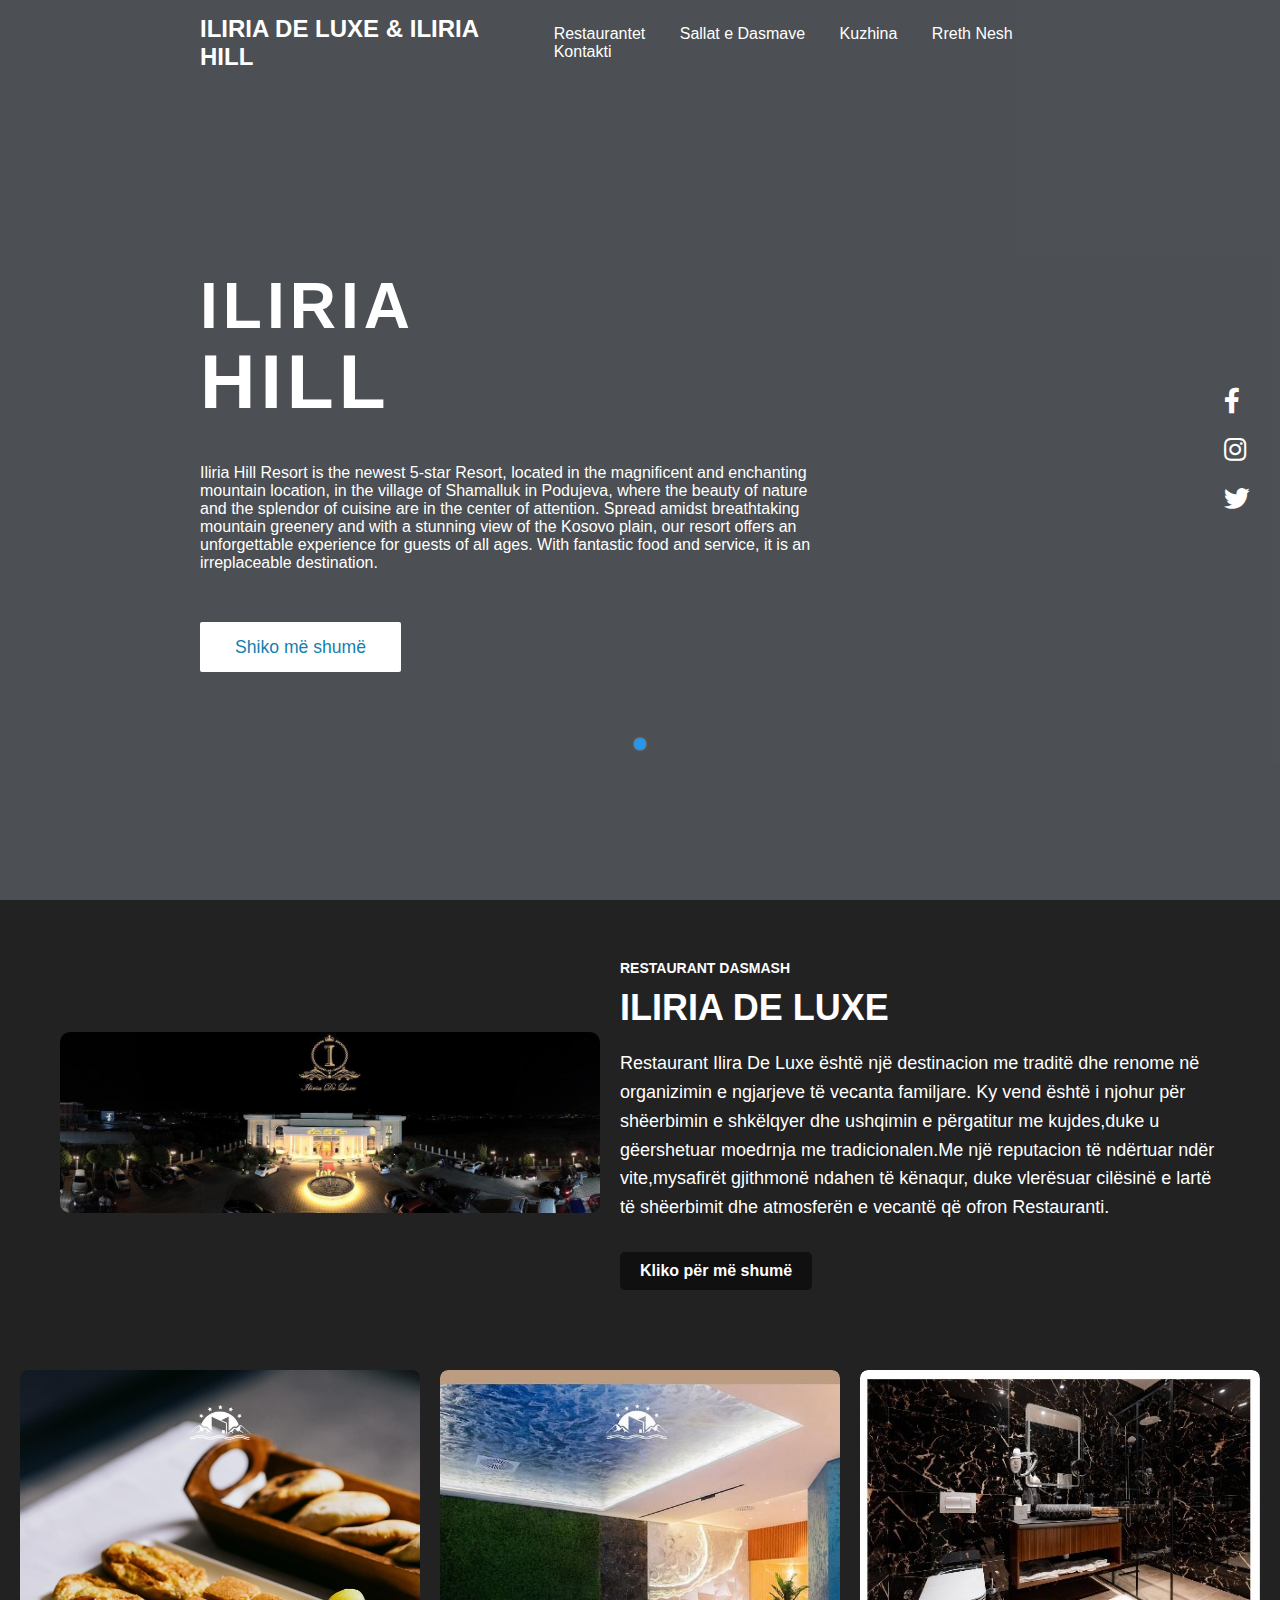
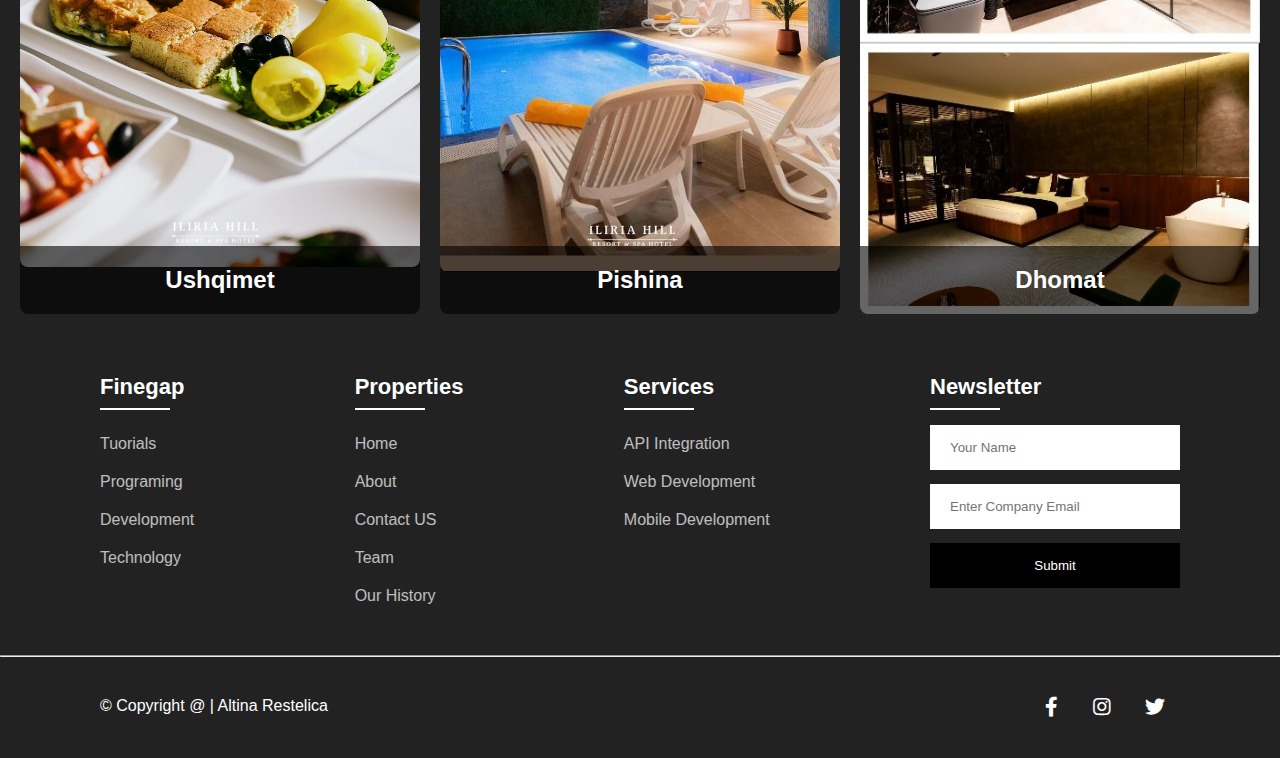
==== Page/index.html @ e85307b4 "first commit" ====
<!DOCTYPE html>
<html lang="en">
<head>
    <meta charset="UTF-8">
    <meta name="viewport" content="width=device-width, initial-scale=1.0">
    <title>ILIRIA DE LUXE & ILIRIA HILL </title>
    <link rel="stylesheet" href="../Css/index.css">
    <link rel="stylesheet" href="https://cdnjs.cloudflare.com/ajax/libs/font-awesome/5.14.0/css/all.min.css">
    <link rel="icon" type="image/x-icon" href="../img/profile.jpg">
</head>
<body>
    
    <header>
        <a href="../index.html" class="brand">ILIRIA DE LUXE & ILIRIA HILL</a>
        <div class="menu-btn"></div>
        <div class="navigation">
        <div class="navigation-items">
        <a href="../Page/iliria.html">Restaurantet</a>
        <a href="../Page/sallat.html">Sallat e Dasmave</a>
        <a href="../Page/kuzhina.html">Kuzhina</a>
        <a href="../Page/about.html">Rreth Nesh</a>
        <a href="../Page/kontakti.html">Kontakti</a>
        </div>
        </div>
        </header>
        <section class="home">
        <video class="video-slide active" src="../hill.mp4" autoplay muted loop></video>
        <div class="content active">
        <h1>ILIRIA<br><span>HILL</span></h1>
        <p>Iliria Hill Resort is the newest 5-star Resort, located in the magnificent and enchanting mountain location, in the village of Shamalluk 
            in Podujeva, where the beauty of nature and the splendor of cuisine are in the center of attention. 
            Spread amidst breathtaking mountain greenery and with a stunning view of the Kosovo plain, our resort offers an unforgettable
             experience for guests of all ages. With fantastic food and service, it is an irreplaceable destination.</p>
        <a href="#">Shiko më shumë</a>
        </div>

        <div class="content">
        <h1>ILIRIA<br><span>DE LUXE</span></h1>
        <p>Restaurant Ilira De Luxe është një destinacion me traditë dhe renome në organizimin e ngjarjeve të vecanta familjare.
            Ky vend është i njohur për shëerbimin e shkëlqyer dhe ushqimin e përgatitur me kujdes,duke u gëershetuar
            moedrnja me tradicionalen.Me një reputacion të ndërtuar ndër vite,mysafirët gjithmonë ndahen të kënaqur,duke vlerësuar cilësinë e lartë të shëerbimit dhe atmosferën e vecantë që ofron Restauranti.
        </p>
        <a href="../Page/sallat.html">Shiko më shumë</a>
        </div>
     
        <div class="media-icons">
        <a href="#"><i class="fab fa-facebook-f"></i></a>
        <a href="#"><i class="fab fa-instagram"></i></a>
        <a href="#"><i class="fab fa-twitter"></i></a>
        </div>
        <div class="slider-navigation">
        <div class="nav-btn active"></div>
        </div>
        </section>

        <script type="text/javascript">

        const menuBtn = document.querySelector(".menu-btn");
        const navigation = document.querySelector(".navigation");
        menuBtn.addEventListener("click", () => {
        menuBtn.classList.toggle("active");
        navigation.classList.toggle("active");
        });
        const btns = document.querySelectorAll(".nav-btn");
        const slides = document.querySelectorAll(".video-slide");
        const contents = document.querySelectorAll(".content");
        var sliderNav = function(manual){
        btns.forEach((btn) => {
        btn.classList.remove("active");
        });
        slides.forEach((slide) => {
        slide.classList.remove("active");
        });
        contents.forEach((content) => {
        content.classList.remove("active");
        });
        btns[manual].classList.add("active");
        slides[manual].classList.add("active");
        contents[manual].classList.add("active");
        }
        btns.forEach((btn, i) => {
        btn.addEventListener("click", () => {
        sliderNav(i);
        });
        });
        </script>


<section class="shop-section">
    <div class="image-cont">
        <img src="../img/iliriaa.jpg" alt="Gold Necklace" />
    </div>
    <div class="content-cont">
        <h3>Restaurant Dasmash</h3>
        <h1>ILIRIA DE LUXE</h1>
        <p>Restaurant Ilira De Luxe është një destinacion me traditë dhe renome në organizimin e ngjarjeve të vecanta familjare.
            Ky vend është i njohur për shëerbimin e shkëlqyer dhe ushqimin e përgatitur me kujdes,duke u gëershetuar
            moedrnja me tradicionalen.Me një reputacion të ndërtuar ndër vite,mysafirët gjithmonë ndahen të kënaqur,
            duke vlerësuar cilësinë e lartë të shëerbimit dhe atmosferën e vecantë që ofron Restauranti.
        </p>
        <a href="../Page/iliria.html" class="btn-discover">Kliko për më shumë</a>
    </div>
</section>



<div class="gallery">
    <a href="..//Page/ushqimet.html" class="gallery-item">
        <img src="../img/ushqime.jpg" alt="Image 1">
        <div class="text-overlay">Ushqimet</div>
    </a>
    <a href="../Page/pishina.html" class="gallery-item">
        <img src="../img/pishina.jpg" alt="Image 2">
        <div class="text-overlay">Pishina</div>
    </a>
    <a href="../Page/dhomat.html" class="gallery-item">
        <img src="../img/collage.jpg" alt="Image 3">
        <div class="text-overlay">Dhomat</div>
    </a>
</div>

<footer>
    <div class="container">
        <div class="row">
            <div class="footer-col">
                <h4>Finegap</h4>
                <ul>
                    <li><a href="">Tuorials</a></li>
                    <li><a href="">Programing</a></li>
                    <li><a href="">Development</a></li>
                    <li><a href="">Technology</a></li>
                </ul>
            </div>
            <div class="footer-col">
                <h4>Properties</h4>
                <ul>
                    <li><a href="">Home</a></li>
                    <li><a href="">About</a></li>
                    <li><a href="">Contact US</a></li>
                    <li><a href="">Team</a></li>
                    <li><a href="">Our History</a></li>
                </ul>
            </div>
            <div class="footer-col">
                <h4>Services</h4>
                <ul>
                    <li><a href="">API Integration</a></li>
                    <li><a href="">Web Development</a></li>
                    <li><a href="">Mobile Development</a></li>
                    
                </ul>
            </div>

            <div class="footer-col">
                <h4>Newsletter</h4>
                <form action="">
                    <input type="text" placeholder="Your Name" class="inputName">
                    <input type="email" placeholder="Enter Company Email" class="inputEmail">
                    <input type="submit" value="Submit" class="inputSubmit">
                </form>
            </div>
        </div>
        <hr>
        <div class="row">
            <div class="col">
                <p>&#169; Copyright @ | <a href="#" style="text-decoration: none; color: white;">Altina Restelica</a></p>
            </div>
            <div class="socialIcons">
                <a href=""><i class="fab fa-facebook-f"></i></a>
                <a href=""><i class="fab fa-instagram"></i></a>
                <a href=""><i class="fab fa-twitter"></i></a>
            </div>
        </div>
    </div>
</footer>

  <script src="../all.js"></script>
</body>
</html>
---- Css/index.css ----
*{
 margin: 0;
 padding: 0;
 box-sizing: border-box;
 font-family: "Poppins", sans-serif;
}
body{
    background-color: #222;
}
header{
 z-index: 999;
 position: absolute;
 top: 0;
 left: 0;
 width: 100%;
 display: flex;
 justify-content: space-between;
 align-items: center;
 padding: 15px 200px;
 transition: 0.5s ease;
}
header .brand{
 color: #fff;
 font-size: 1.5em;
 font-weight: 700;
 text-transform: uppercase;
 text-decoration: none;
}
header .navigation{
 position: relative;
}
header .navigation .navigation-items a{
 position: relative;
 color: #fff;
 font-size: 1em;
 font-weight: 500;
 text-decoration: none;
 margin-left: 30px;
 transition: 0.3s ease;
}
header .navigation .navigation-items a:before{
 content: '';
 position: absolute;
 background: #fff;
 width: 0;
 height: 3px;
 bottom: 0;
 left: 0;
 transition: 0.3s ease;
}
header .navigation .navigation-items a:hover:before{
 width: 100%;
}
section{
 padding: 100px 200px;
}
.home{
 position: relative;
 width: 100%;
 min-height: 100vh;
 display: flex;
 justify-content: center;
 flex-direction: column;
}
.home:before{
 z-index: 777;
 content: '';
 position: absolute;
 background: rgba(177, 185, 199, 0.3);
 width: 100%;
 height: 100%;
 top: 0;
 left: 0;
}
.home .content{
 z-index: 888;
 color: #fff;
 width: 70%;
 margin-top: 50px;
 display: none;
}
.home .content.active{
 display: block;
}
.home .content h1{
 font-size: 4em;
 font-weight: 900;
 text-transform: uppercase;
 letter-spacing: 5px;
 line-height: 75px;
 margin-bottom: 40px;
}
.home .content h1 span{
 font-size: 1.2em;
 font-weight: 600;
}
.home .content p{
 margin-bottom: 65px;
}
.home .content a{
 background: #fff;
 padding: 15px 35px;
 color: #1680AC;
 font-size: 1.1em;
 font-weight: 500;
 text-decoration: none;
 border-radius: 2px;
}
.home .media-icons{
 z-index: 888;
 position: absolute;
 right: 30px;
 display: flex;
 flex-direction: column;
 transition: 0.5s ease;
}
.home .media-icons a{
 color: #fff;
 font-size: 1.6em;
 transition: 0.3s ease;
}
.home .media-icons a:not(:last-child){
 margin-bottom: 20px;
}
.home .media-icons a:hover{
 transform: scale(1.3);
}
.home video{
 z-index: 000;
 position: absolute;
 top: 0;
 left: 0;
 width: 100%;
 height: 100%;
 object-fit: cover;
}
.slider-navigation{
 z-index: 888;
 position: relative;
 display: flex;
 justify-content: center;
 align-items: center;
 transform: translateY(80px);
 margin-bottom: 12px;
}
.slider-navigation .nav-btn{
 width: 12px;
 height: 12px;
 background: #fff;
 border-radius: 50%;
 cursor: pointer;
 box-shadow: 0 0 2px rgba(255, 255, 255, 0.5);
 transition: 0.3s ease;
}
.slider-navigation .nav-btn.active{
 background: #2696E9;
}
.slider-navigation .nav-btn:not(:last-child){
 margin-right: 20px;
}
.slider-navigation .nav-btn:hover{
 transform: scale(1.2);
}
.video-slide{
 position: absolute;
 width: 100%;
 clip-path: circle(0% at 0 50%);
}
.video-slide.active{
 clip-path: circle(150% at 0 50%);
 transition: 2s ease;
 transition-property: clip-path;
}
@media (max-width: 1040px){
 header{
 padding: 12px 20px;
 }
 section{
 padding: 100px 20px;
 }
 .home .media-icons{
 right: 15px;
 }
 header .navigation{
 display: none;
 }
 header .navigation.active{
 position: fixed;
 width: 100%;
 height: 100vh;
 top: 0;
 left: 0;
 display: flex;
 justify-content: center;
 align-items: center;
 background: rgba(1, 1, 1, 0.5);
 }
 header .navigation .navigation-items a{
 color: #222;
 font-size: 1.2em;
 margin: 20px;
 }
 header .navigation .navigation-items a:before{
 background: #222;
 height: 5px;
 }
 header .navigation.active .navigation-items{
 background: #fff;
 width: 600px;
 max-width: 600px;
 margin: 20px;
 padding: 40px;
 display: flex;
 flex-direction: column;
 align-items: center;
 border-radius: 5px;
 box-shadow: 0 5px 25px rgb(1 1 1 / 20%);
 }
 .menu-btn{
 background: url(../img/menu.png)no-repeat;
 background-size: 30px;
 background-position: center;
 width: 40px;
 height: 40px;
 cursor: pointer;
 transition: 0.3s ease;
 }
 .menu-btn.active{
 z-index: 999;
 background: url(../img/close.png)no-repeat;
 background-size: 25px;
 background-position: center;
 transition: 0.3s ease;
 }
}

@media (max-width: 560px){
 .home .content h1{
 font-size: 3em;
 line-height: 60px;
 }
}





 .shop-section {
    display: flex;
    align-items: center;
    justify-content: space-between;
    padding: 60px;
    gap: 20px;
    background-color: #222;
}

.image-cont img {
    width: 100%;
    max-width: 780px;
    border-radius: 10px;
}

.content-cont {
    max-width: 600px;
}

.content-cont h3 {
    text-transform: uppercase;
    font-size: 14px;
    color: #fff;
    margin-bottom: 10px;
}

.content-cont h1 {
    font-size: 36px;
    margin-bottom: 20px;
    color: #fff;
    line-height: 1.2;
}

.content-cont p {
    font-size: 18px;
    line-height: 1.6;
    margin-bottom: 30px;
    color: #fff;
}

.btn-discover {
    display: inline-block;
    padding: 10px 20px;
    background-color: #101010;
    color: #fff;
    text-decoration: none;
    font-weight: bold;
    border-radius: 5px;
    transition: background-color 0.3s ease;
}

.btn-discover:hover {
    background-color: #a08365;
}


@media (max-width: 768px) {
    .shop-section {
        flex-direction: column;
        text-align: center;
    }

    .image-container img {
        max-width: 100%;
        margin-bottom: 20px;
    }

    .content-container h1 {
        font-size: 28px;
    }

    .content-container p {
        font-size: 16px;
    }
} 


    .gallery {
        display: flex;
        flex-wrap: wrap;
        gap: 20px;
        justify-content: center;
        padding: 20px;
    }
    .gallery-item {
        position: relative;
        width: 100%;
        max-width: 400px; 
        overflow: hidden;
        cursor: pointer;
        border-radius: 8px;
    }
    .gallery-item img {
        width: 100%;
        height: auto;
        display: block;
        transition: transform 0.3s ease;
        border-radius: 8px;
    }
    .gallery-item:hover img {
        transform: scale(1.1);
    }
    .gallery-item .text-overlay {
        position: absolute;
        bottom: 0;
        left: 0;
        right: 0;
        text-align: center;
        color: white;
        font-size: 1.5rem;
        font-weight: bold;
        background-color: rgba(0, 0, 0, 0.6);
        padding: 20px;
        transition: background-color 0.3s ease;
    }
    .gallery-item:hover .text-overlay {
        background-color: rgba(0, 0, 0, 0.8);
    }
    
    @media (max-width: 768px) {
        .gallery-item {
            max-width: 90%;
        }
    }



footer .container{
    background-color: #222;
}

.row{
    display: flex;
    justify-content: space-between;
    padding: 40px 100px;
}
.footer-col ul{
    list-style: none;
}

.footer-col h4{
    color: #fff;
    margin-bottom: 25px;
    font-size: 22px;
    position: relative;
    font-family: 'Ubuntu', sans-serif;
}

.footer-col h4::before{
    content: '';
    width: 70px;
    height: 2px;
    position: absolute;
    background-color: #fff;
    bottom: -10px;
}

.footer-col ul li{
    padding: 10px 0;
}
.footer-col ul li a{
    color: #fff;
    text-decoration: none;
    font-size: 16px;
    opacity: 0.7;
    transition: 0.5s;
}
.footer-col ul li a:hover{
    opacity: 1;
}
.footer-col input{
    border: none;
    width: 250px;
    height: 45px;
    display: block;
    padding-left: 20px;
    margin: 14px 0;
}

.footer-col .inputSubmit{
    padding: 0px 20px;
    background-color: #000;
    border: none;
    color: white;
}
.col p{
    color: #fff;
}
.row hr{
    opacity: 0.7;
}

.row .socialIcons i{
    display: inline-block;
    color: #fff;
    font-size: 20px;
    margin: 0 15px;
    transition: 0.5s;
}

.row .socialIcons i:hover{
    color: #e91e64;
}

@media (max-width: 600px){
    footer .row{
        flex-direction: column;
        padding: 20px 30px;
    }

    footer .footer-col ul{
        margin-left: 20px;
        margin-bottom: 20px;
    }
    .footer-col input{
        width: 100%;
    }
}
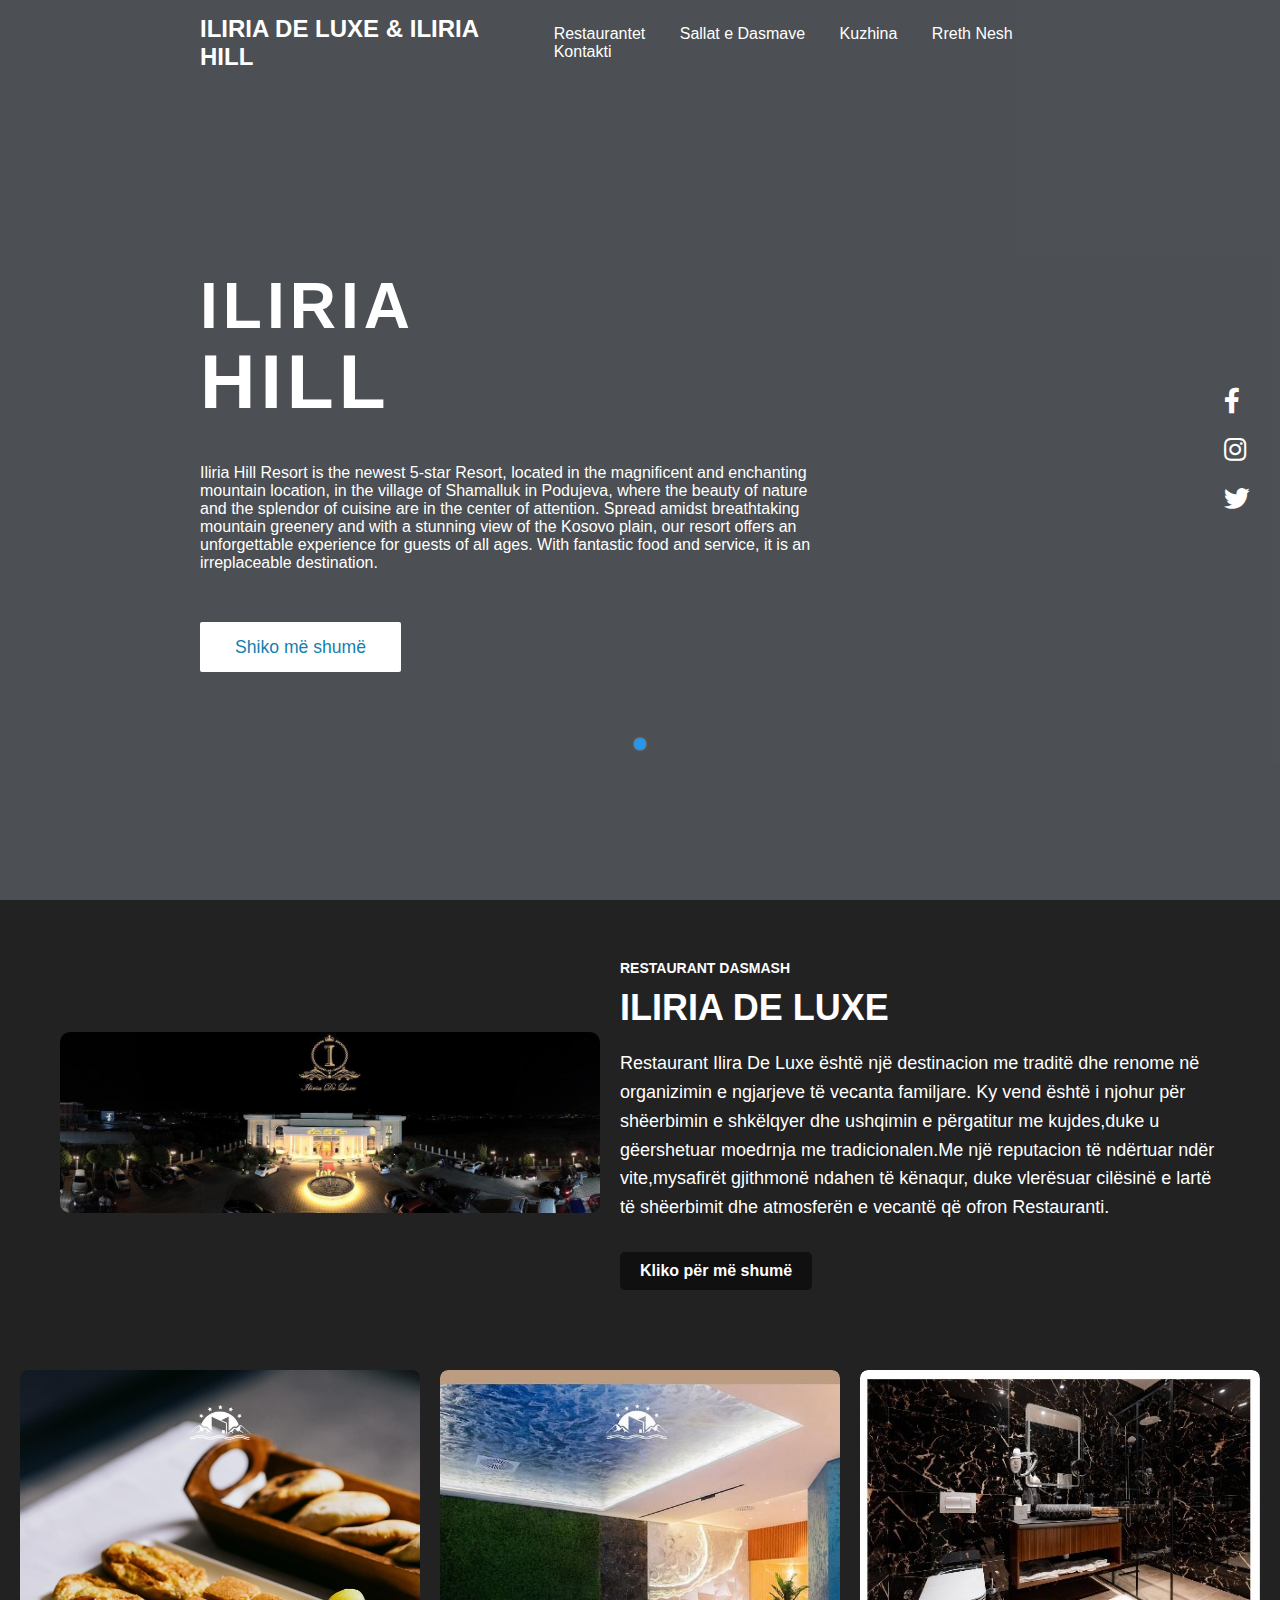
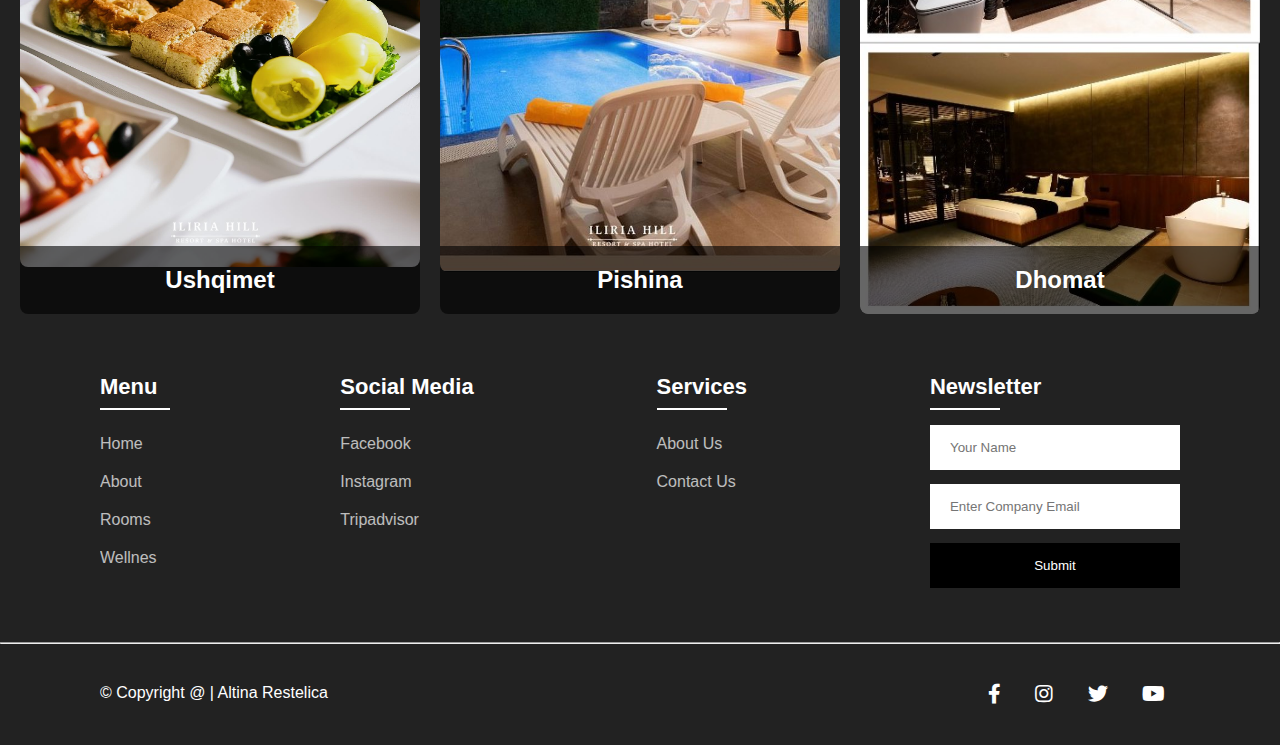
==== commit a62ee5d4: "index.html" ====
--- a/Page/index.html
+++ b/Page/index.html
@@ -88,7 +88,7 @@
 
 <section class="shop-section">
     <div class="image-cont">
-        <img src="../img/iliriaa.jpg" alt="Gold Necklace" />
+        <img src="../img/iliriaa.jpg" alt="Restaurant Iliria" />
     </div>
     <div class="content-cont">
         <h3>Restaurant Dasmash</h3>
@@ -120,37 +120,34 @@
 </div>
 
 <footer>
-    <div class="container">
+    <div class="contain">
         <div class="row">
             <div class="footer-col">
-                <h4>Finegap</h4>
+                <h4>Menu</h4>
                 <ul>
-                    <li><a href="">Tuorials</a></li>
-                    <li><a href="">Programing</a></li>
-                    <li><a href="">Development</a></li>
-                    <li><a href="">Technology</a></li>
+                    <li><a href="">Home</a></li>
+                    <li><a href="">About</a></li>
+                    <li><a href="">Rooms</a></li>
+                    <li><a href="">Wellnes</a></li>
                 </ul>
             </div>
             <div class="footer-col">
-                <h4>Properties</h4>
+                <h4>Social Media</h4>
                 <ul>
-                    <li><a href="">Home</a></li>
-                    <li><a href="">About</a></li>
-                    <li><a href="">Contact US</a></li>
-                    <li><a href="">Team</a></li>
-                    <li><a href="">Our History</a></li>
+                    <li><a href="">Facebook</a></li>
+                    <li><a href="">Instagram</a></li>
+                    <li><a href="">Tripadvisor</a></li>
                 </ul>
             </div>
             <div class="footer-col">
                 <h4>Services</h4>
                 <ul>
-                    <li><a href="">API Integration</a></li>
-                    <li><a href="">Web Development</a></li>
-                    <li><a href="">Mobile Development</a></li>
+                    <li><a href="">About Us</a></li>
+                    <li><a href="">Contact Us</a></li>
                     
                 </ul>
             </div>
-
+  
             <div class="footer-col">
                 <h4>Newsletter</h4>
                 <form action="">
@@ -169,11 +166,12 @@
                 <a href=""><i class="fab fa-facebook-f"></i></a>
                 <a href=""><i class="fab fa-instagram"></i></a>
                 <a href=""><i class="fab fa-twitter"></i></a>
+                <a href=""><i class="fab fa-youtube"></i></a>
             </div>
         </div>
     </div>
-</footer>
+  </footer>
 
   <script src="../all.js"></script>
 </body>
-</html>+</html>
